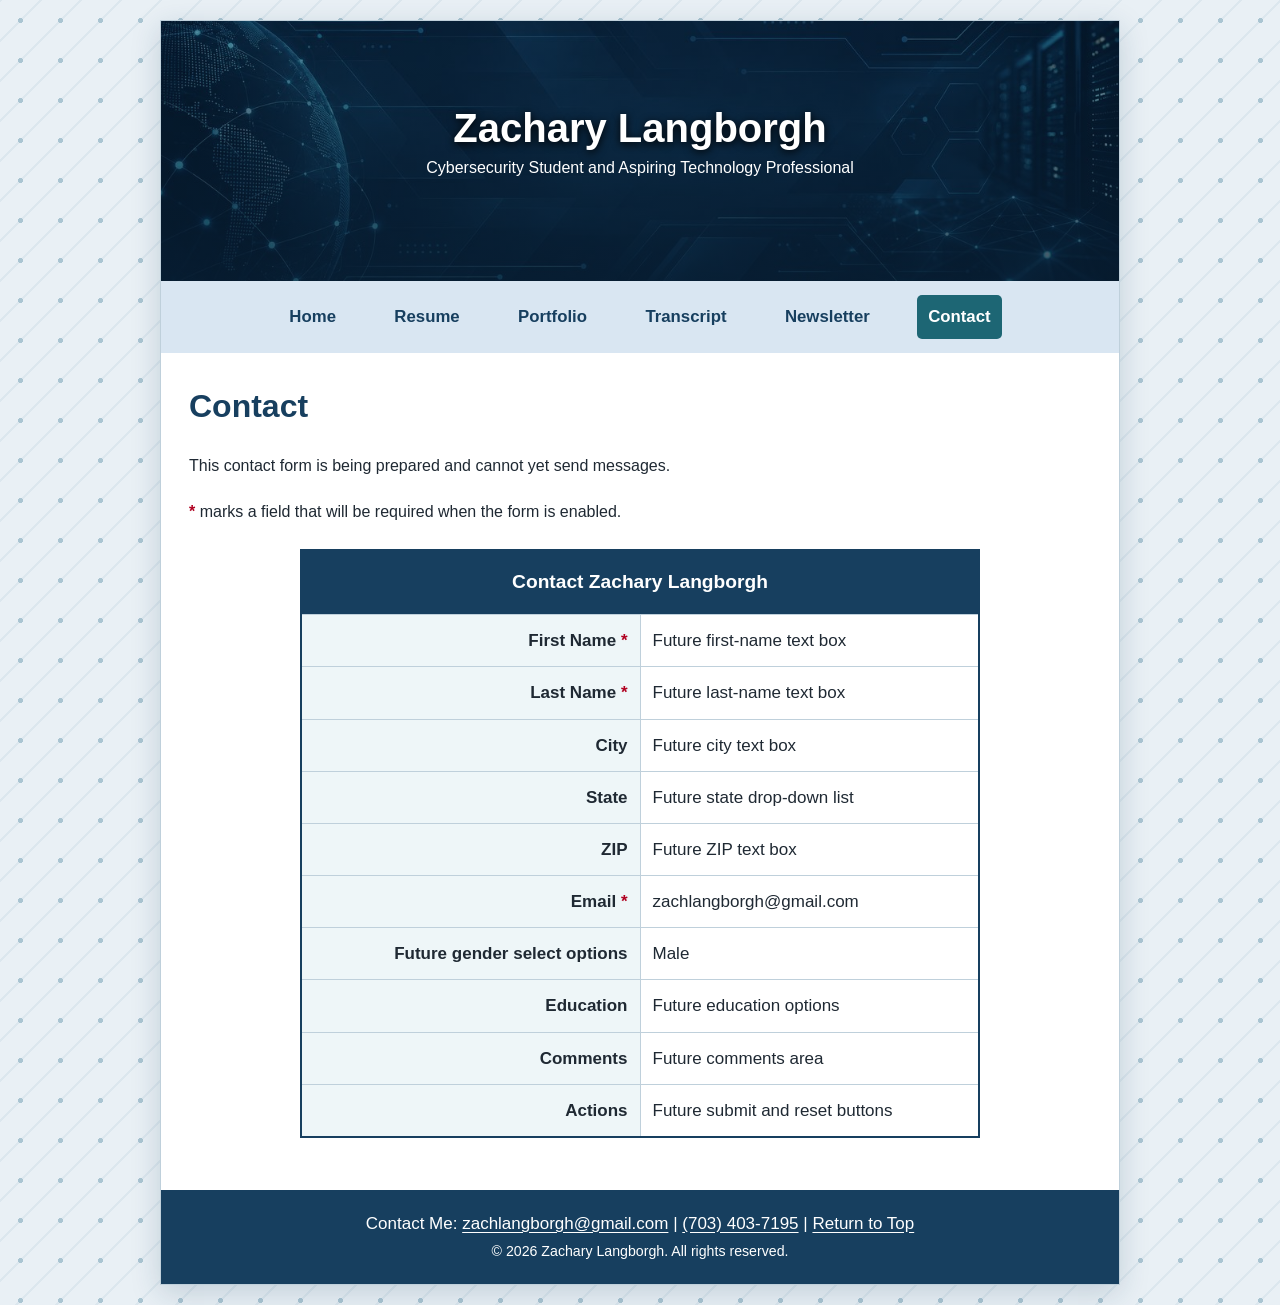
==== contact.htm @ 122a63dc "Whoops" ====
<!doctype html>
<html lang="en">
<head>
<meta charset="utf-8">
<meta name="viewport" content="width=device-width, initial-scale=1.0">
<meta name="author" content="Zachary Langborgh">
<meta name="description" content="Contact Zachary Langborgh. Contact form layout for questions about his education, experience, and portfolio.">
<title>Contact | Zachary Langborgh</title>
<link href="zachary-portfolio.css" rel="stylesheet" type="text/css">
</head>
<body id="top">
<div id="wrapper">
<header><p class="site-name">Zachary Langborgh</p><p>Cybersecurity Student and Aspiring Technology Professional</p></header>
<nav aria-label="Main navigation">
<ul>
<li><a href="index.html">Home</a></li>
<li><a href="resume.html">Resume</a></li>
<li><a href="portfolio.htm">Portfolio</a></li>
<li><a href="transcript.htm">Transcript</a></li>
<li><a href="newsletter.htm">Newsletter</a></li>
<li><a href="contact.htm" class="selected" aria-current="page">Contact</a></li>
</ul>
</nav>
<main>
<h1 class="page-title">Contact</h1>
<p>This contact form is being prepared and cannot yet send messages.</p>
<p><span class="contact-required">*</span> marks a field that will be required when the form is enabled.</p>
<table class="contact-table">
<thead><tr><th colspan="2">Contact Zachary Langborgh</th></tr></thead>
<tbody>
<tr><td class="contact-label">First Name <span class="contact-required">*</span></td><td>Future first-name text box</td></tr>
<tr><td class="contact-label">Last Name <span class="contact-required">*</span></td><td>Future last-name text box</td></tr>
<tr><td class="contact-label">City</td><td>Future city text box</td></tr>
<tr><td class="contact-label">State</td><td>Future state drop-down list</td></tr>
<tr><td class="contact-label">ZIP</td><td>Future ZIP text box</td></tr>
<tr><td class="contact-label">Email <span class="contact-required">*</span></td><td> zachlangborgh@gmail.com</td></tr>
<tr><td class="contact-label">Future gender select options</td><td>Male</td></tr>
<tr><td class="contact-label">Education</td><td>Future education options</td></tr>
<tr><td class="contact-label">Comments</td><td>Future comments area</td></tr>
<tr><td class="contact-label">Actions</td><td>Future submit and reset buttons</td></tr>
</tbody>
</table>
</main>
<footer>Contact Me: <a href="mailto:zachlangborgh@gmail.com">zachlangborgh@gmail.com</a> | <a href="tel:+17034037195">(703) 403-7195</a> | <a href="#top">Return to Top</a><br><small><span class="special-character">&copy;</span> 2026 Zachary Langborgh. All rights reserved.</small></footer>
</div><!-- close wrapper -->
</body>
</html>
---- zachary-portfolio.css ----
/* Existing tag selectors */
* { box-sizing: border-box; }
body { max-width: 1000px; margin: auto; padding: 20px; background-color: #e9f0f5; background-image: url("images/background.png"); color: #1f2933; font-family: Arial, sans-serif; font-size: 17px; line-height: 1.6; overflow-wrap: anywhere; }
body { width: 100%; }
body { width: 100%; }
html { scroll-padding-top: 1rem; }
header { min-height: 260px; padding: 30px; box-sizing: border-box; background-color: #173f5f; background-image: linear-gradient(rgba(8, 30, 50, 0.45), rgba(8, 30, 50, 0.75)), url("images/cybersecurity-banner.jpg"); background-repeat: no-repeat; background-size: cover; background-position: center; color: white; display: flex; flex-direction: column; justify-content: center; text-align: center; }
p { font-family: Arial, Helvetica, sans-serif; font-size: 1rem; line-height: 1.7; margin: 0 0 1.2rem; }
nav { background-color: #d9e6f2; padding: 14px; text-align: center; font-size: 18px; }
nav { display: flex; flex-wrap: wrap; justify-content: center; gap: 0.35rem; }
nav a { color: #173f5f; font-size: 1.05rem; font-weight: bold; text-decoration: none; padding: 0.55rem 0.7rem; border-radius: 5px; }
nav a:hover, nav a:focus-visible { color: white; background-color: #173f5f; }
nav ul { display:flex; flex-wrap:wrap; justify-content:center; gap:6px; padding:0; margin:0; list-style:none; }
nav li { display:block; margin:0; }
nav a { display:block; }
nav a:hover, nav a:focus-visible { color:#fff; background-color:#173f5f; }
a { color: #1261a0; text-underline-offset: 0.18em; }
a:focus-visible { outline: 3px solid #1d8490; outline-offset: 3px; }
main { padding: 28px; }
h1 { font-size: 40px; margin: 0; text-shadow: 0 2px 8px #000000; }
section { margin-bottom: 2rem; }
h2 { color: #173f5f; font-size: 28px; }
h2 { margin-top: 0; margin-bottom: 1rem; }
img { max-width: 100%; height: auto; }
hr { width: 70%; border: 4px solid #1d8490; border-radius: 5px; margin: 32px auto; }
footer { background-color: #173f5f; color: white; padding: 20px; text-align: center; }
footer a { color: white; }
footer a { color: white; }

/* IDs */
#wrapper { background-color: white; border: 1px solid #bfd0db; box-shadow: 0 8px 28px rgba(23, 63, 95, 0.18); }
#figureContainer { text-align: center;
    width: 100%; }
#figureContainer figure { display: inline-block;
    vertical-align: top;
    width: 320px;
    margin: 10px;
    text-align: center; }
#figureContainer img { display: block;
    width: 100%;
    max-width: 320px;
    height: 200px;
    object-fit: cover;
    margin: 0 auto 12px;
    border: 1px solid #bfd0db;
    border-radius: 6px; }
#figureContainer figcaption { line-height: 1.5;
    padding: 0 8px 15px; }

/* Classes */
.important { font-weight: bold; }
.site-name { font-size:40px; font-weight:bold; margin:0; line-height:1.3; text-shadow:0 2px 8px #000; }
.page-title { color:#173f5f; font-size:2rem; text-shadow:none; margin:0 0 1.2rem; }
.selected { background-color:#1d6674; color:white; }
nav a.selected { background-color:#1d6674; color:white; }
.resume-intro { max-width:75ch; }
.resume-row { display:grid; grid-template-columns: 27% minmax(0,1fr); gap:24px; border-top:1px solid #bfd0db; padding-top:24px; margin-top:24px; }
.resume-row h2 { font-size:1.25rem; border-left:4px solid #1d8490; padding-left:12px; }
.resume-details h3 { font-size:1.05rem; color:#173f5f; margin:0 0 4px; }
.resume-details ul { padding-left:1.2rem; margin:0 0 1.5rem; }
.resume-details li { margin-bottom:0.5rem; }
.date { color:#4b5965; font-size:0.92rem; margin-bottom:0.8rem; }
.contact-details { display:flex; flex-wrap:wrap; gap:20px; align-items:center; }
.resume-photo { display:block; width:130px; border-radius:6px; border:3px solid #d9e6f2; }
.download-button { display:inline-block; background:#173f5f; color:white; padding:10px 16px; border-radius:5px; text-decoration:none; }
.download-button:hover { background:#1d6674; }
.transcriptCourses { font-size: 1em;
    line-height: 1.8;
    width: 90%; }
.transcriptCourses li { margin-bottom: 8px; }
.recommendations { list-style-image: none;
    list-style-type: square; }
.references { list-style-type: lower-roman;
    padding-left: 30px; }
.specialCharacters { font-size: 1em; }
.specialCharacters span { color: purple;
    font-weight: bold;
    font-size: 1.3em; }
.newsletter h1 { font-family:Georgia,serif; color:#173f5f; font-size:2.5rem; line-height:1.15; text-shadow:none; margin:0 0 12px; }
.newsletter h2 { font-family:Arial,sans-serif; color:#176875; font-size:1.45rem; }
.newsletter blockquote { text-align:justify; margin:20px 24px; line-height:1.8; }
.newsletter blockquote::first-letter { font-size:2.5em; font-weight:bold; color:#176875; font-family:Georgia,serif; }
.newsletter-copy { text-align:justify; }
.issue-label { font-size:.8rem; letter-spacing:.14em; font-weight:bold; color:#176875; }
.byline { color:#52616c; font-size:.95rem; }
.issue-rule { width:100%; border:0; border-top:3px solid #176875; border-bottom:1px solid #b8d4d8; height:8px; border-radius:0; margin:22px 0 28px; }
.newsletter-photo { float:right; width:180px; margin:0 0 24px 28px; }
.newsletter-photo img { display:block; width:100%; border-radius:8px; }
.newsletter-photo figcaption { font-size:.8rem; line-height:1.5; color:#52616c; margin-top:8px; }
.newsletter section { display:flow-root; }
.newsletter .infobar { background:#173f5f; color:#fff; padding:12px; border-left:5px solid #1d8490; }
.box { border:2px solid #1d8490; padding:24px; background:#f1f8f9; border-radius:8px; }
.newsletter-checklist { list-style-image:url("images/newsletter-check.svg"); padding-left:28px; }
.newsletter-checklist li { padding-left:5px; margin-bottom:12px; }
.newsletter-button { display:inline-block; padding:12px 18px; background:#173f5f; color:white; border-radius:6px; text-decoration:none; font-weight:bold; transition:background-color .25s ease,color .25s ease; }
.newsletter-button:hover, .newsletter-button:focus-visible { background:#176875; color:white; }
.newsletter-button span { display:inline-block; transition:transform .25s ease; }
.newsletter-button:hover span, .newsletter-button:focus-visible span { transform:translateX(5px); }
.contact-table { width: 100%; max-width: 680px; margin: 24px auto; border: 2px solid #173f5f; border-collapse: collapse; table-layout: fixed; }
.contact-table th { text-align: center; background-color: #173f5f; color: #fff; font-size: 1.2rem; padding: 16px; }
.contact-table td { border: 1px solid #bfd0db; padding: 12px; vertical-align: top; overflow-wrap: anywhere; }
.contact-table .contact-label { text-align: right; font-weight: bold; background-color: #eef6f8; }
.contact-required { color: #b00020; font-weight: bold; }

@media (max-width: 600px) {
/* Existing tag selectors */
body { padding: 10px; }
header { padding: 24px 16px; min-height: 220px; }
nav a { padding: 0.5rem; }
main { padding: 20px; }
h1 { font-size: 2rem; }


}

@media (max-width:600px) {
/* Classes */
.resume-row { grid-template-columns:1fr; gap:12px; }
.site-name { font-size:2rem; }


}

@media print {
/* Existing tag selectors */
body { max-width:none; padding:0; background:white; }
main { padding:0; }

/* IDs */
#wrapper { border:0; box-shadow:none; }

/* Classes */
header, nav, footer, .download-button { display:none; }
.resume-row { break-inside:avoid; }


}

@media only screen and (max-width: 639px) {
/* Existing tag selectors */
nav ul { display: block; }
nav li { display: block; }


}

@media only screen and (min-width: 640px) {
/* Existing tag selectors */
nav ul { display: flex;
        justify-content: center; }
nav li { display: inline;
        margin: 0 15px; }


}

@media (max-width: 720px) {
/* IDs */
#figureContainer figure { display: block;
        width: 320px;
        max-width: 100%;
        margin: 15px auto; }


}

@media (max-width:600px) {
/* Existing tag selectors */
nav ul { display:flex; }

/* Classes */
.newsletter h1 { font-size:2rem; }
.newsletter-photo { float:none; width:160px; margin:0 auto 24px; }
.newsletter blockquote { margin:16px 8px; }
.box { padding:18px; }


}

@media (prefers-reduced-motion:reduce) {
/* Classes */
.newsletter-button, .newsletter-button span { transition:none; }
.newsletter-button:hover span, .newsletter-button:focus-visible span { transform:none; }


}
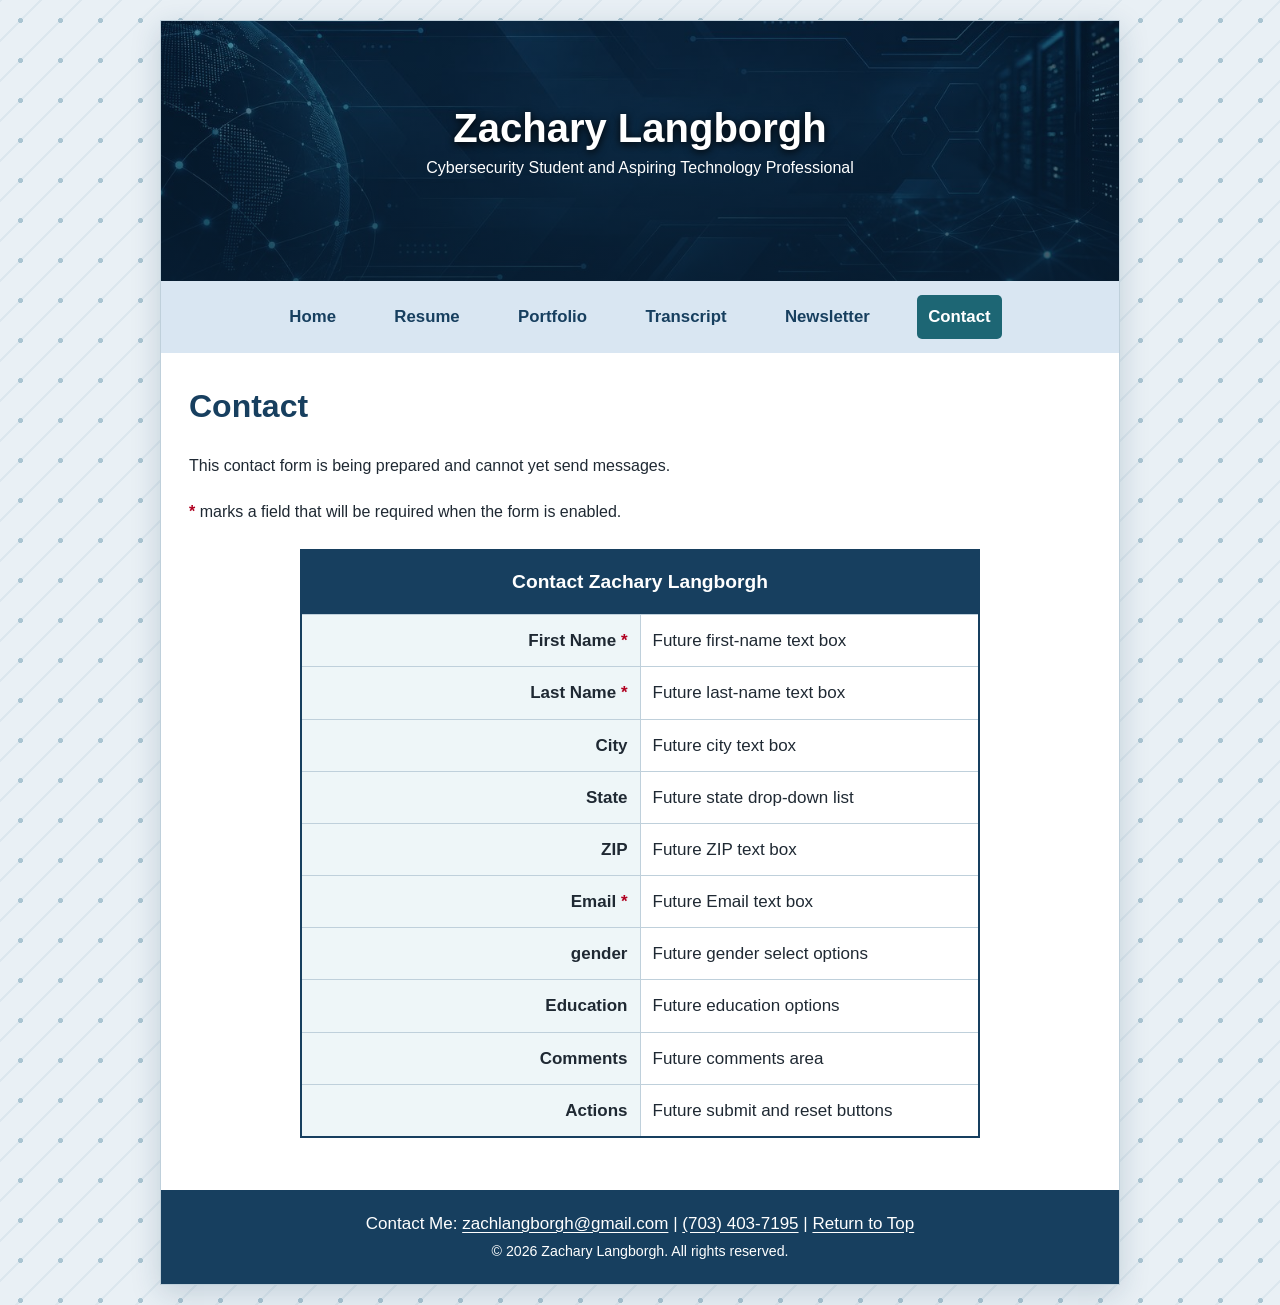
==== commit 464e45ca: "fix" ====
--- a/contact.htm
+++ b/contact.htm
@@ -33,8 +33,8 @@
 <tr><td class="contact-label">City</td><td>Future city text box</td></tr>
 <tr><td class="contact-label">State</td><td>Future state drop-down list</td></tr>
 <tr><td class="contact-label">ZIP</td><td>Future ZIP text box</td></tr>
-<tr><td class="contact-label">Email <span class="contact-required">*</span></td><td> zachlangborgh@gmail.com</td></tr>
-<tr><td class="contact-label">Future gender select options</td><td>Male</td></tr>
+<tr><td class="contact-label">Email <span class="contact-required">*</span></td><td>Future Email text box</td></tr>
+<tr><td class="contact-label">gender</td><td>Future gender select options</td></tr>
 <tr><td class="contact-label">Education</td><td>Future education options</td></tr>
 <tr><td class="contact-label">Comments</td><td>Future comments area</td></tr>
 <tr><td class="contact-label">Actions</td><td>Future submit and reset buttons</td></tr>
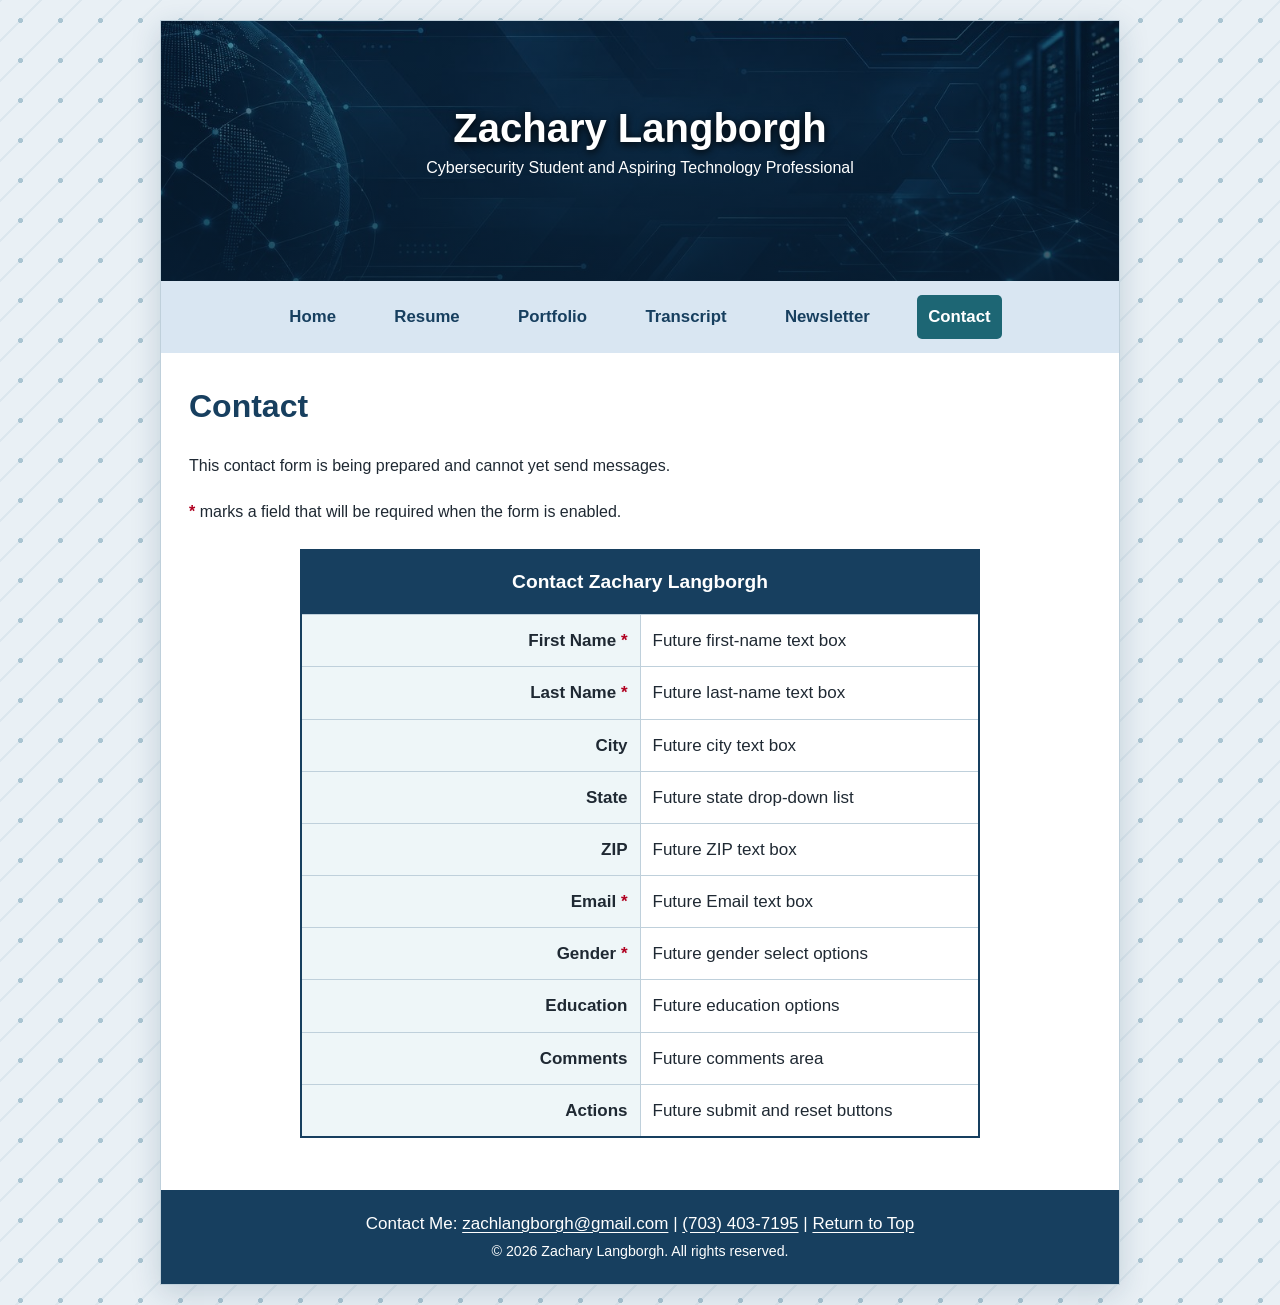
==== commit 3f65a8e3: "Update gender label to be capitalized and required" ====
--- a/contact.htm
+++ b/contact.htm
@@ -34,7 +34,7 @@
 <tr><td class="contact-label">State</td><td>Future state drop-down list</td></tr>
 <tr><td class="contact-label">ZIP</td><td>Future ZIP text box</td></tr>
 <tr><td class="contact-label">Email <span class="contact-required">*</span></td><td>Future Email text box</td></tr>
-<tr><td class="contact-label">gender</td><td>Future gender select options</td></tr>
+<tr><td class="contact-label">Gender <span class="contact-required">*</span></td><td>Future gender select options</td></tr>
 <tr><td class="contact-label">Education</td><td>Future education options</td></tr>
 <tr><td class="contact-label">Comments</td><td>Future comments area</td></tr>
 <tr><td class="contact-label">Actions</td><td>Future submit and reset buttons</td></tr>
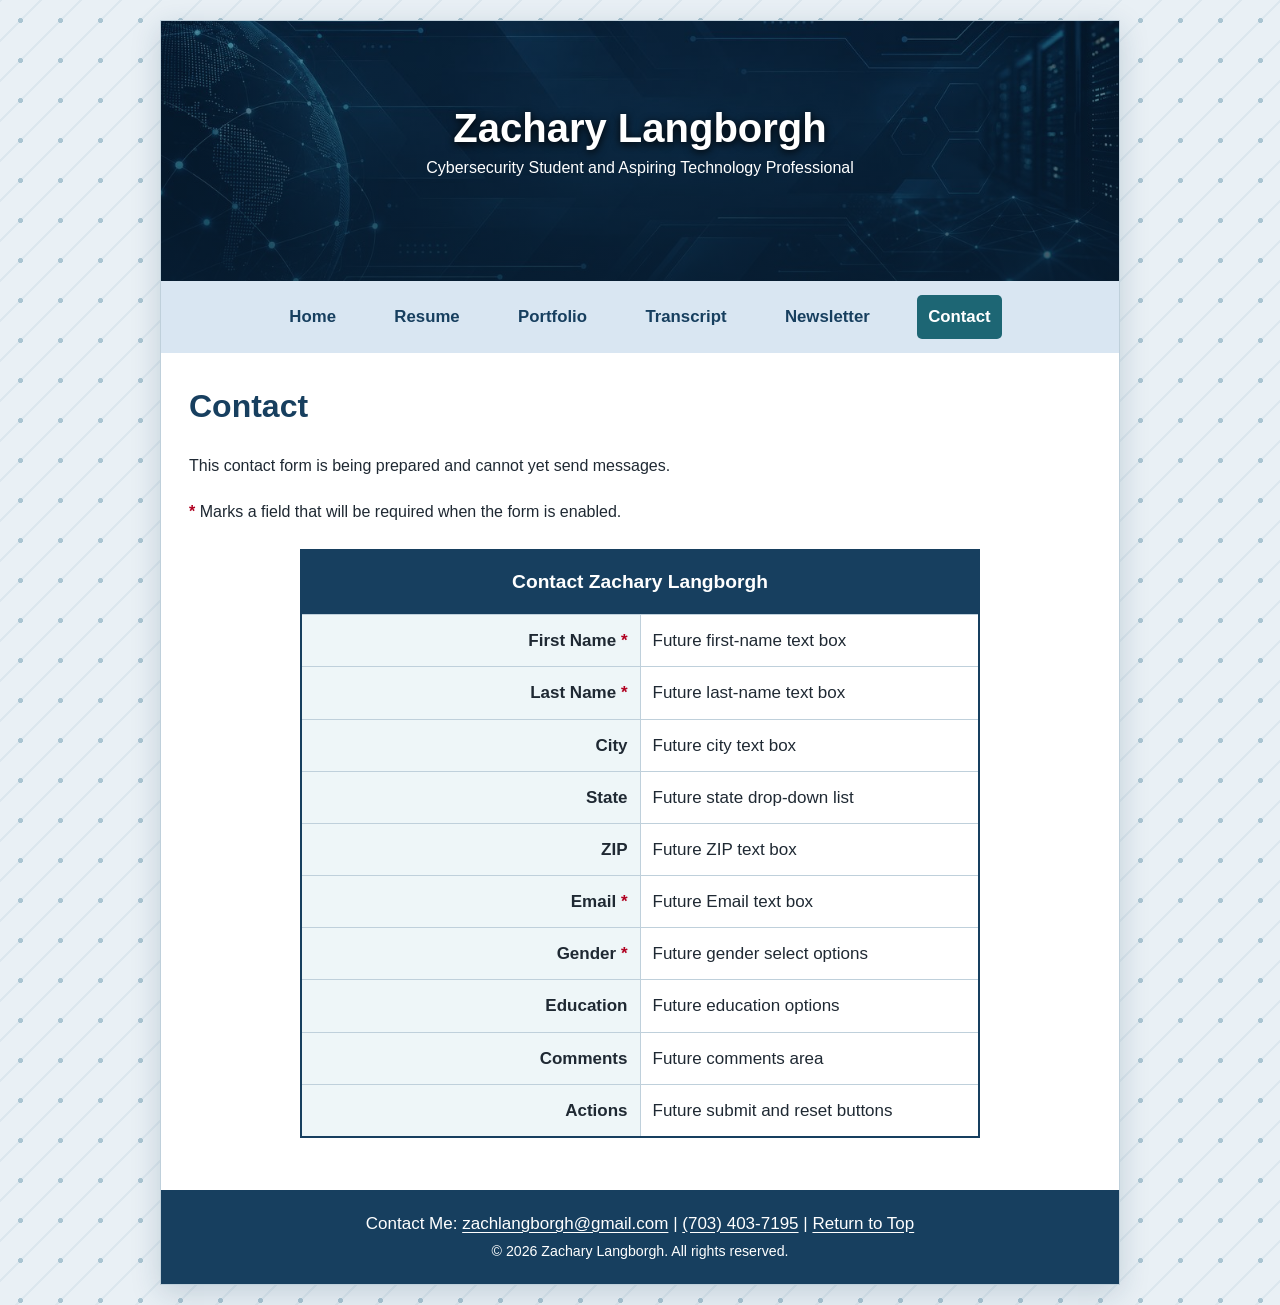
==== commit ab6e61b0: "Update contact.htm" ====
--- a/contact.htm
+++ b/contact.htm
@@ -24,7 +24,7 @@
 <main>
 <h1 class="page-title">Contact</h1>
 <p>This contact form is being prepared and cannot yet send messages.</p>
-<p><span class="contact-required">*</span> marks a field that will be required when the form is enabled.</p>
+<p><span class="contact-required">*</span> Marks a field that will be required when the form is enabled.</p>
 <table class="contact-table">
 <thead><tr><th colspan="2">Contact Zachary Langborgh</th></tr></thead>
 <tbody>
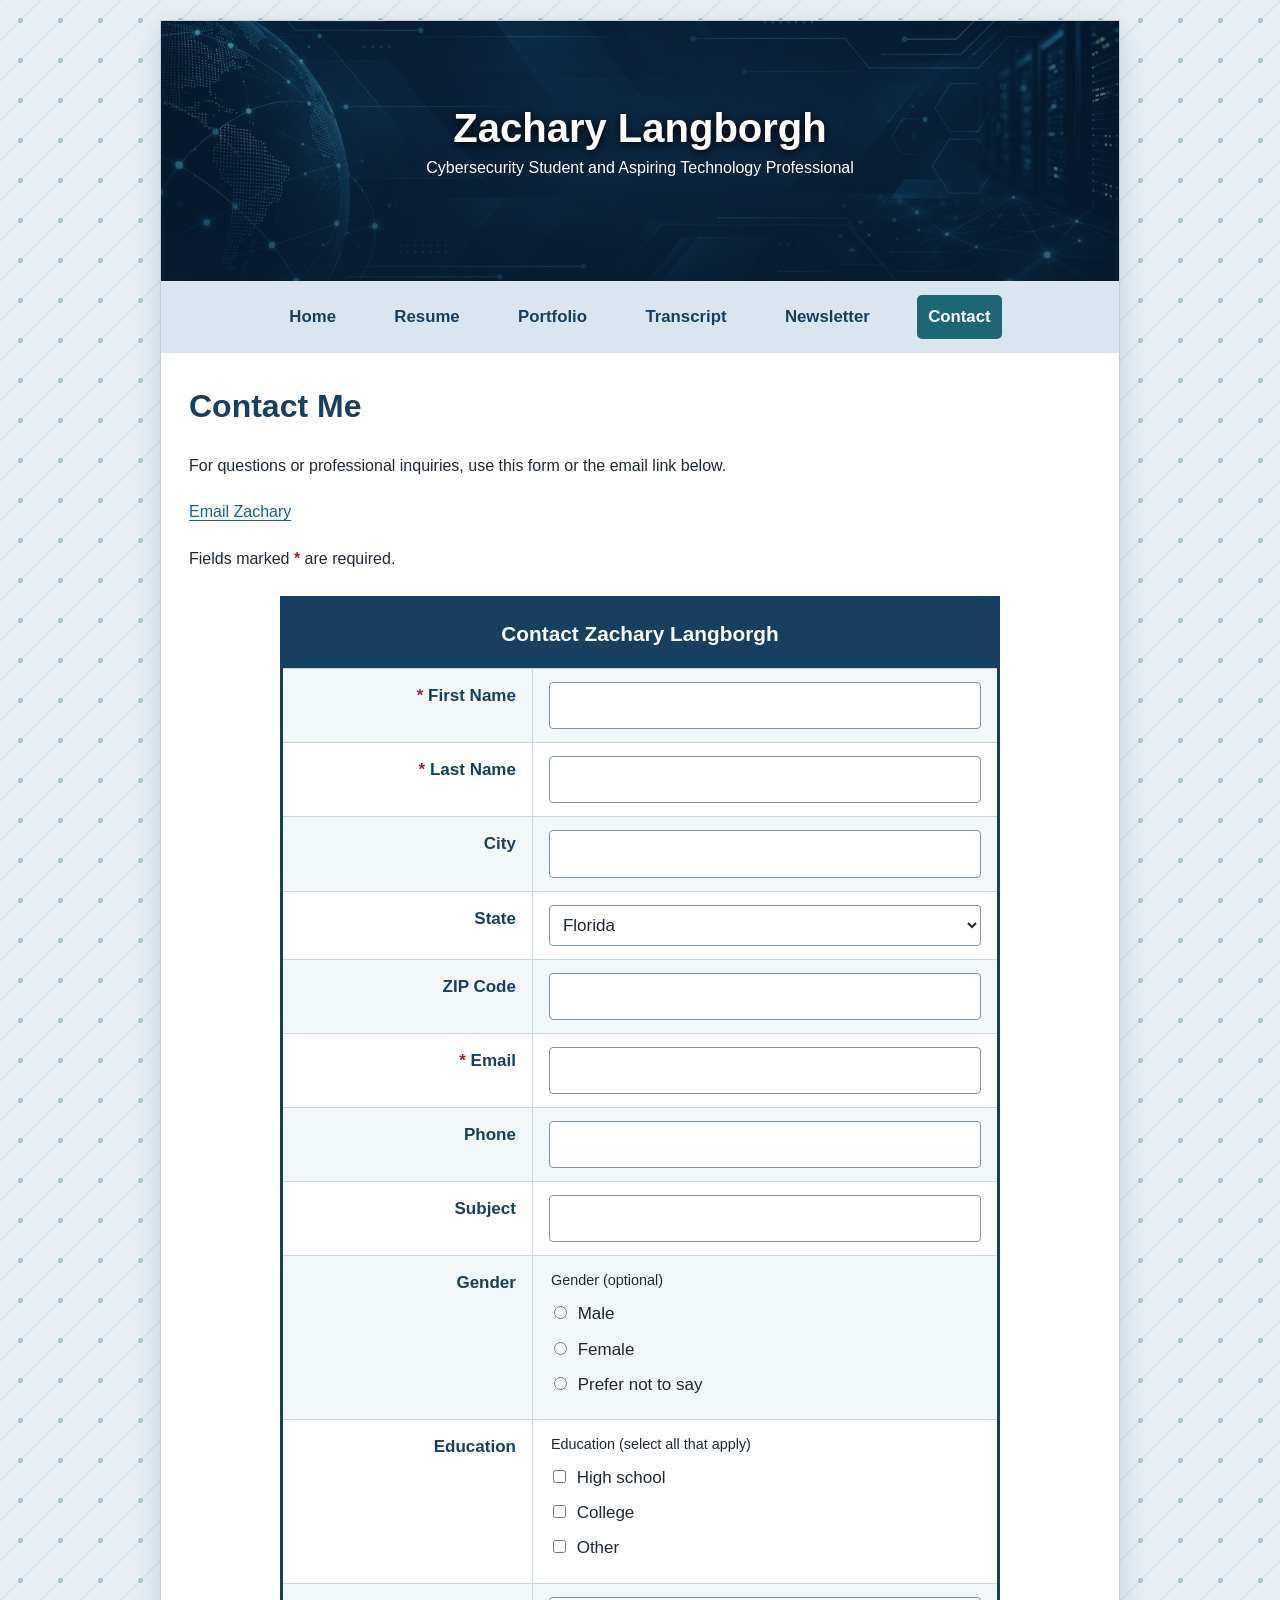
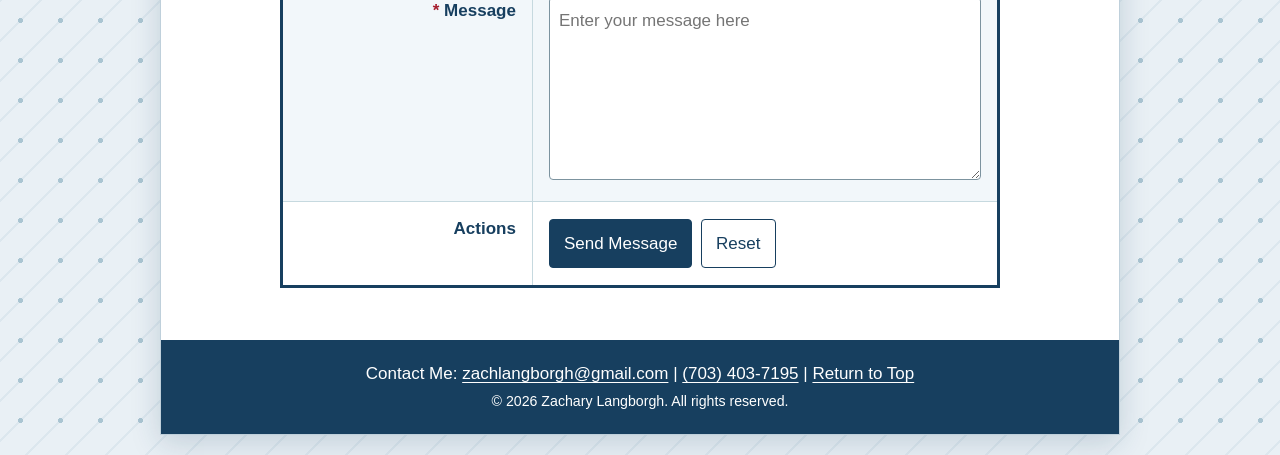
==== commit 9de2a67e: "Add files via upload" ====
--- a/contact.htm
+++ b/contact.htm
@@ -1,11 +1,12 @@
-<!doctype html>
+<!DOCTYPE html>
 <html lang="en">
 <head>
 <meta charset="utf-8">
 <meta name="viewport" content="width=device-width, initial-scale=1.0">
 <meta name="author" content="Zachary Langborgh">
-<meta name="description" content="Contact Zachary Langborgh. Contact form layout for questions about his education, experience, and portfolio.">
+<meta name="description" content="Contact Zachary Langborgh about his student portfolio, technology interests, and professional opportunities.">
 <title>Contact | Zachary Langborgh</title>
+<link rel="icon" href="favicon.ico" type="image/x-icon">
 <link href="zachary-portfolio.css" rel="stylesheet" type="text/css">
 </head>
 <body id="top">
@@ -22,24 +23,81 @@
 </ul>
 </nav>
 <main>
-<h1 class="page-title">Contact</h1>
-<p>This contact form is being prepared and cannot yet send messages.</p>
-<p><span class="contact-required">*</span> Marks a field that will be required when the form is enabled.</p>
+<h1 class="page-title">Contact Me</h1>
+<p>For questions or professional inquiries, use this form or the email link below.</p>
+<p><a href="mailto:zachlangborgh@gmail.com">Email Zachary</a></p>
+<p>Fields marked <span class="required">*</span> are required.</p>
+<form name="contactForm" id="contactForm" action="https://formsubmit.co/zachlangborgh@gmail.com" method="post" enctype="application/x-www-form-urlencoded">
+<input type="hidden" name="_subject" value="Zachary Portfolio Contact Submission">
+<input type="hidden" name="_next" value="https://zachlangborgh-png.github.io/zachary-portfolio/contactSent.htm">
+<input type="hidden" name="_template" value="table">
 <table class="contact-table">
-<thead><tr><th colspan="2">Contact Zachary Langborgh</th></tr></thead>
-<tbody>
-<tr><td class="contact-label">First Name <span class="contact-required">*</span></td><td>Future first-name text box</td></tr>
-<tr><td class="contact-label">Last Name <span class="contact-required">*</span></td><td>Future last-name text box</td></tr>
-<tr><td class="contact-label">City</td><td>Future city text box</td></tr>
-<tr><td class="contact-label">State</td><td>Future state drop-down list</td></tr>
-<tr><td class="contact-label">ZIP</td><td>Future ZIP text box</td></tr>
-<tr><td class="contact-label">Email <span class="contact-required">*</span></td><td>Future Email text box</td></tr>
-<tr><td class="contact-label">Gender <span class="contact-required">*</span></td><td>Future gender select options</td></tr>
-<tr><td class="contact-label">Education</td><td>Future education options</td></tr>
-<tr><td class="contact-label">Comments</td><td>Future comments area</td></tr>
-<tr><td class="contact-label">Actions</td><td>Future submit and reset buttons</td></tr>
-</tbody>
+<tr><th colspan="2">Contact Zachary Langborgh</th></tr>
+<tr><td class="field-label"><label for="FirstName"><span class="required">* </span>First Name</label></td><td><input type="text" name="FirstName" id="FirstName" required autocomplete="given-name" maxlength="80"></td></tr>
+<tr><td class="field-label"><label for="LastName"><span class="required">* </span>Last Name</label></td><td><input type="text" name="LastName" id="LastName" required autocomplete="family-name" maxlength="80"></td></tr>
+<tr><td class="field-label"><label for="City">City</label></td><td><input type="text" name="City" id="City" autocomplete="address-level2" maxlength="100"></td></tr>
+<tr><td class="field-label"><label for="State">State</label></td><td><select name="State" id="State" autocomplete="address-level1"><option value="AL">Alabama</option>
+<option value="AK">Alaska</option>
+<option value="AZ">Arizona</option>
+<option value="AR">Arkansas</option>
+<option value="CA">California</option>
+<option value="CO">Colorado</option>
+<option value="CT">Connecticut</option>
+<option value="DE">Delaware</option>
+<option value="DC">District of Columbia</option>
+<option value="FL" selected>Florida</option>
+<option value="GA">Georgia</option>
+<option value="HI">Hawaii</option>
+<option value="ID">Idaho</option>
+<option value="IL">Illinois</option>
+<option value="IN">Indiana</option>
+<option value="IA">Iowa</option>
+<option value="KS">Kansas</option>
+<option value="KY">Kentucky</option>
+<option value="LA">Louisiana</option>
+<option value="ME">Maine</option>
+<option value="MD">Maryland</option>
+<option value="MA">Massachusetts</option>
+<option value="MI">Michigan</option>
+<option value="MN">Minnesota</option>
+<option value="MS">Mississippi</option>
+<option value="MO">Missouri</option>
+<option value="MT">Montana</option>
+<option value="NE">Nebraska</option>
+<option value="NV">Nevada</option>
+<option value="NH">New Hampshire</option>
+<option value="NJ">New Jersey</option>
+<option value="NM">New Mexico</option>
+<option value="NY">New York</option>
+<option value="NC">North Carolina</option>
+<option value="ND">North Dakota</option>
+<option value="OH">Ohio</option>
+<option value="OK">Oklahoma</option>
+<option value="OR">Oregon</option>
+<option value="PA">Pennsylvania</option>
+<option value="RI">Rhode Island</option>
+<option value="SC">South Carolina</option>
+<option value="SD">South Dakota</option>
+<option value="TN">Tennessee</option>
+<option value="TX">Texas</option>
+<option value="UT">Utah</option>
+<option value="VT">Vermont</option>
+<option value="VA">Virginia</option>
+<option value="WA">Washington</option>
+<option value="WV">West Virginia</option>
+<option value="WI">Wisconsin</option>
+<option value="WY">Wyoming</option></select></td></tr>
+<tr><td class="field-label"><label for="Zip">ZIP Code</label></td><td><input type="text" name="Zip" id="Zip" autocomplete="postal-code" inputmode="numeric" pattern="[0-9]{5}" title="Enter a five-digit ZIP code" maxlength="5"></td></tr>
+<tr><td class="field-label"><label for="email"><span class="required">* </span>Email</label></td><td><input type="email" name="email" id="email" required autocomplete="email" maxlength="254"></td></tr>
+<tr><td class="field-label"><label for="Telephone">Phone</label></td><td><input type="tel" name="Telephone" id="Telephone" autocomplete="tel" maxlength="40"></td></tr>
+<tr><td class="field-label"><label for="Subject">Subject</label></td><td><input type="text" name="Subject" id="Subject" maxlength="150"></td></tr>
+<tr><td class="field-label">Gender</td><td><fieldset class="contact-options"><legend>Gender (optional)</legend><label><input type="radio" name="Gender" id="GenderMale" value="Male"> Male</label><label><input type="radio" name="Gender" id="GenderFemale" value="Female"> Female</label><label><input type="radio" name="Gender" id="GenderNotSpecified" value="Prefer not to say"> Prefer not to say</label></fieldset></td></tr>
+<tr><td class="field-label">Education</td><td><fieldset class="contact-options"><legend>Education (select all that apply)</legend><label><input type="checkbox" name="EducationHighSchool" id="EducationHighSchool" value="High school"> High school</label><label><input type="checkbox" name="EducationCollege" id="EducationCollege" value="College"> College</label><label><input type="checkbox" name="EducationOther" id="EducationOther" value="Other"> Other</label></fieldset></td></tr>
+<tr><td class="field-label"><label for="Comments"><span class="required">* </span>Message</label></td><td><textarea name="Comments" id="Comments" rows="6" cols="40" maxlength="5000" placeholder="Enter your message here" required></textarea></td></tr>
+<tr><td class="field-label">Actions</td><td><button type="submit">Send Message</button> <button type="reset">Reset</button></td></tr>
 </table>
+</form>
+
 </main>
 <footer>Contact Me: <a href="mailto:zachlangborgh@gmail.com">zachlangborgh@gmail.com</a> | <a href="tel:+17034037195">(703) 403-7195</a> | <a href="#top">Return to Top</a><br><small><span class="special-character">&copy;</span> 2026 Zachary Langborgh. All rights reserved.</small></footer>
 </div><!-- close wrapper -->
--- a/zachary-portfolio.css
+++ b/zachary-portfolio.css
@@ -1,186 +1,197 @@
-/* Existing tag selectors */
+/* Tags and elements */
 * { box-sizing: border-box; }
+html { scroll-padding-top: 1rem; }
+p { font-family: Arial, Helvetica, sans-serif; font-size: 1rem; line-height: 1.7; margin: 0 0 1.2rem; }
+img { max-width: 100%; height: auto; }
+section { margin-bottom: 2rem; }
 body { max-width: 1000px; margin: auto; padding: 20px; background-color: #e9f0f5; background-image: url("images/background.png"); color: #1f2933; font-family: Arial, sans-serif; font-size: 17px; line-height: 1.6; overflow-wrap: anywhere; }
+header { min-height: 260px; padding: 30px; box-sizing: border-box; background-color: #173f5f; background-image: linear-gradient(rgba(8, 30, 50, 0.45), rgba(8, 30, 50, 0.75)), url("images/cybersecurity-banner.jpg"); background-repeat: no-repeat; background-size: cover; background-position: center; color: white; display: flex; flex-direction: column; justify-content: center; text-align: center; }
+h1 { font-size: 40px; margin: 0; text-shadow: 0 2px 8px #000000; }
+nav { background-color: #d9e6f2; padding: 14px; text-align: center; font-size: 18px; }
+main { padding: 28px; }
+h2 { color: #173f5f; font-size: 28px; }
+hr { width: 70%; border: 4px solid #1d8490; border-radius: 5px; margin: 32px auto; }
+footer { background-color: #173f5f; color: white; padding: 20px; text-align: center; }
+footer a { color: white; }
 body { width: 100%; }
-body { width: 100%; }
-html { scroll-padding-top: 1rem; }
-header { min-height: 260px; padding: 30px; box-sizing: border-box; background-color: #173f5f; background-image: linear-gradient(rgba(8, 30, 50, 0.45), rgba(8, 30, 50, 0.75)), url("images/cybersecurity-banner.jpg"); background-repeat: no-repeat; background-size: cover; background-position: center; color: white; display: flex; flex-direction: column; justify-content: center; text-align: center; }
-p { font-family: Arial, Helvetica, sans-serif; font-size: 1rem; line-height: 1.7; margin: 0 0 1.2rem; }
-nav { background-color: #d9e6f2; padding: 14px; text-align: center; font-size: 18px; }
 nav { display: flex; flex-wrap: wrap; justify-content: center; gap: 0.35rem; }
 nav a { color: #173f5f; font-size: 1.05rem; font-weight: bold; text-decoration: none; padding: 0.55rem 0.7rem; border-radius: 5px; }
 nav a:hover, nav a:focus-visible { color: white; background-color: #173f5f; }
-nav ul { display:flex; flex-wrap:wrap; justify-content:center; gap:6px; padding:0; margin:0; list-style:none; }
-nav li { display:block; margin:0; }
-nav a { display:block; }
-nav a:hover, nav a:focus-visible { color:#fff; background-color:#173f5f; }
 a { color: #1261a0; text-underline-offset: 0.18em; }
 a:focus-visible { outline: 3px solid #1d8490; outline-offset: 3px; }
-main { padding: 28px; }
-h1 { font-size: 40px; margin: 0; text-shadow: 0 2px 8px #000000; }
-section { margin-bottom: 2rem; }
-h2 { color: #173f5f; font-size: 28px; }
+footer a { color: white; }
 h2 { margin-top: 0; margin-bottom: 1rem; }
-img { max-width: 100%; height: auto; }
-hr { width: 70%; border: 4px solid #1d8490; border-radius: 5px; margin: 32px auto; }
-footer { background-color: #173f5f; color: white; padding: 20px; text-align: center; }
-footer a { color: white; }
-footer a { color: white; }
+body { width: 100%; }
+nav ul {display:flex; flex-wrap:wrap; justify-content:center; gap:6px; padding:0; margin:0; list-style:none;}
+nav li {display:block; margin:0;}
+nav a {display:block;}
+nav a:hover, nav a:focus-visible {color:#fff; background-color:#173f5f;}
 
 /* IDs */
 #wrapper { background-color: white; border: 1px solid #bfd0db; box-shadow: 0 8px 28px rgba(23, 63, 95, 0.18); }
-#figureContainer { text-align: center;
-    width: 100%; }
-#figureContainer figure { display: inline-block;
+#introduction { display: flow-root; }
+#figureContainer {
+    text-align: center;
+    width: 100%;
+}
+#figureContainer figure {
+    display: inline-block;
     vertical-align: top;
     width: 320px;
     margin: 10px;
-    text-align: center; }
-#figureContainer img { display: block;
+    text-align: center;
+}
+#figureContainer img {
+    display: block;
     width: 100%;
     max-width: 320px;
     height: 200px;
     object-fit: cover;
     margin: 0 auto 12px;
     border: 1px solid #bfd0db;
-    border-radius: 6px; }
-#figureContainer figcaption { line-height: 1.5;
-    padding: 0 8px 15px; }
+    border-radius: 6px;
+}
+#figureContainer figcaption {
+    line-height: 1.5;
+    padding: 0 8px 15px;
+}
 
 /* Classes */
+.tagline { font-size: 20px; margin: 8px 0 0; text-shadow: 0 2px 6px #000000; }
+.portrait { display: block; float: right; width: 34%; max-width: 280px; height: auto; margin: 0 0 18px 28px; border: 5px solid #d9e6f2; border-radius: 8px; }
 .important { font-weight: bold; }
-.site-name { font-size:40px; font-weight:bold; margin:0; line-height:1.3; text-shadow:0 2px 8px #000; }
-.page-title { color:#173f5f; font-size:2rem; text-shadow:none; margin:0 0 1.2rem; }
-.selected { background-color:#1d6674; color:white; }
-nav a.selected { background-color:#1d6674; color:white; }
-.resume-intro { max-width:75ch; }
-.resume-row { display:grid; grid-template-columns: 27% minmax(0,1fr); gap:24px; border-top:1px solid #bfd0db; padding-top:24px; margin-top:24px; }
-.resume-row h2 { font-size:1.25rem; border-left:4px solid #1d8490; padding-left:12px; }
-.resume-details h3 { font-size:1.05rem; color:#173f5f; margin:0 0 4px; }
-.resume-details ul { padding-left:1.2rem; margin:0 0 1.5rem; }
-.resume-details li { margin-bottom:0.5rem; }
-.date { color:#4b5965; font-size:0.92rem; margin-bottom:0.8rem; }
-.contact-details { display:flex; flex-wrap:wrap; gap:20px; align-items:center; }
-.resume-photo { display:block; width:130px; border-radius:6px; border:3px solid #d9e6f2; }
-.download-button { display:inline-block; background:#173f5f; color:white; padding:10px 16px; border-radius:5px; text-decoration:none; }
-.download-button:hover { background:#1d6674; }
-.transcriptCourses { font-size: 1em;
+.highlight { color: #1261a0; }
+.skills-diagram { display: block; width: 100%; max-width: 620px; height: auto; margin: 24px auto; background-color: #eef6f8; border-radius: 10px; }
+.connection { stroke:#1d8490; stroke-width:4; }
+.security-node { fill:#173f5f; }
+.network-node { fill:#1d8490; }
+.language-node { fill:#39739d; }
+.security-label { fill:white; font-size:20px; font-weight:bold; }
+.network-label { fill:white; font-size:18px; }
+.python-label { fill:white; font-size:17px; }
+.web-label { fill:white; font-size:15px; }
+.caption { text-align: center; }
+.resume-preview { display: block; width: 100%; max-width: 430px; height: auto; margin: 0 auto; border: 1px solid #a8b8c3; box-shadow: 0 4px 14px rgba(23, 63, 95, 0.2); }
+.site-name {font-size:40px; font-weight:bold; margin:0; line-height:1.3; text-shadow:0 2px 8px #000;}
+.page-title {color:#173f5f; font-size:2rem; text-shadow:none; margin:0 0 1.2rem;}
+.selected {background-color:#1d6674; color:white;}
+nav a.selected {background-color:#1d6674; color:white;}
+.resume-intro {max-width:75ch;}
+.resume-row {display:grid; grid-template-columns: 27% minmax(0,1fr); gap:24px; border-top:1px solid #bfd0db; padding-top:24px; margin-top:24px;}
+.resume-row h2 {font-size:1.25rem; border-left:4px solid #1d8490; padding-left:12px;}
+.resume-details h3 {font-size:1.05rem; color:#173f5f; margin:0 0 4px;}
+.resume-details ul {padding-left:1.2rem; margin:0 0 1.5rem;}
+.resume-details li {margin-bottom:0.5rem;}
+.date {color:#4b5965; font-size:0.92rem; margin-bottom:0.8rem;}
+.contact-details {display:flex; flex-wrap:wrap; gap:20px; align-items:center;}
+.resume-photo {display:block; width:130px; border-radius:6px; border:3px solid #d9e6f2;}
+.download-button {display:inline-block; background:#173f5f; color:white; padding:10px 16px; border-radius:5px; text-decoration:none;}
+.download-button:hover {background:#1d6674;}
+.transcriptCourses {
+    font-size: 1em;
     line-height: 1.8;
-    width: 90%; }
-.transcriptCourses li { margin-bottom: 8px; }
-.recommendations { list-style-image: none;
-    list-style-type: square; }
-.references { list-style-type: lower-roman;
-    padding-left: 30px; }
-.specialCharacters { font-size: 1em; }
-.specialCharacters span { color: purple;
+    width: 90%;
+}
+.transcriptCourses li {
+    margin-bottom: 8px;
+}
+.recommendations {
+    list-style-image: none;
+    list-style-type: square;
+}
+.references {
+    list-style-type: lower-roman;
+    padding-left: 30px;
+}
+.specialCharacters {
+    font-size: 1em;
+}
+.specialCharacters span {
+    color: purple;
     font-weight: bold;
-    font-size: 1.3em; }
-.newsletter h1 { font-family:Georgia,serif; color:#173f5f; font-size:2.5rem; line-height:1.15; text-shadow:none; margin:0 0 12px; }
-.newsletter h2 { font-family:Arial,sans-serif; color:#176875; font-size:1.45rem; }
-.newsletter blockquote { text-align:justify; margin:20px 24px; line-height:1.8; }
-.newsletter blockquote::first-letter { font-size:2.5em; font-weight:bold; color:#176875; font-family:Georgia,serif; }
-.newsletter-copy { text-align:justify; }
-.issue-label { font-size:.8rem; letter-spacing:.14em; font-weight:bold; color:#176875; }
-.byline { color:#52616c; font-size:.95rem; }
-.issue-rule { width:100%; border:0; border-top:3px solid #176875; border-bottom:1px solid #b8d4d8; height:8px; border-radius:0; margin:22px 0 28px; }
-.newsletter-photo { float:right; width:180px; margin:0 0 24px 28px; }
-.newsletter-photo img { display:block; width:100%; border-radius:8px; }
-.newsletter-photo figcaption { font-size:.8rem; line-height:1.5; color:#52616c; margin-top:8px; }
-.newsletter section { display:flow-root; }
-.newsletter .infobar { background:#173f5f; color:#fff; padding:12px; border-left:5px solid #1d8490; }
-.box { border:2px solid #1d8490; padding:24px; background:#f1f8f9; border-radius:8px; }
-.newsletter-checklist { list-style-image:url("images/newsletter-check.svg"); padding-left:28px; }
-.newsletter-checklist li { padding-left:5px; margin-bottom:12px; }
-.newsletter-button { display:inline-block; padding:12px 18px; background:#173f5f; color:white; border-radius:6px; text-decoration:none; font-weight:bold; transition:background-color .25s ease,color .25s ease; }
-.newsletter-button:hover, .newsletter-button:focus-visible { background:#176875; color:white; }
-.newsletter-button span { display:inline-block; transition:transform .25s ease; }
-.newsletter-button:hover span, .newsletter-button:focus-visible span { transform:translateX(5px); }
-.contact-table { width: 100%; max-width: 680px; margin: 24px auto; border: 2px solid #173f5f; border-collapse: collapse; table-layout: fixed; }
-.contact-table th { text-align: center; background-color: #173f5f; color: #fff; font-size: 1.2rem; padding: 16px; }
-.contact-table td { border: 1px solid #bfd0db; padding: 12px; vertical-align: top; overflow-wrap: anywhere; }
-.contact-table .contact-label { text-align: right; font-weight: bold; background-color: #eef6f8; }
-.contact-required { color: #b00020; font-weight: bold; }
+    font-size: 1.3em;
+}
+.newsletter h1 {font-family:Georgia,serif; color:#173f5f; font-size:2.5rem; line-height:1.15; text-shadow:none; margin:0 0 12px;}
+.newsletter h2 {font-family:Arial,sans-serif; color:#176875; font-size:1.45rem;}
+.newsletter blockquote {text-align:justify; margin:20px 24px; line-height:1.8;}
+.newsletter blockquote::first-letter {font-size:2.5em; font-weight:bold; color:#176875; font-family:Georgia,serif;}
+.newsletter-copy {text-align:justify;}
+.issue-label {font-size:.8rem; letter-spacing:.14em; font-weight:bold; color:#176875;}
+.byline {color:#52616c; font-size:.95rem;}
+.issue-rule {width:100%; border:0; border-top:3px solid #176875; border-bottom:1px solid #b8d4d8; height:8px; border-radius:0; margin:22px 0 28px;}
+.newsletter-photo {float:right; width:180px; margin:0 0 24px 28px;}
+.newsletter-photo img {display:block; width:100%; border-radius:8px;}
+.newsletter-photo figcaption {font-size:.8rem; line-height:1.5; color:#52616c; margin-top:8px;}
+.newsletter section {display:flow-root;}
+.newsletter .infobar {background:#173f5f; color:#fff; padding:12px; border-left:5px solid #1d8490;}
+.box {border:2px solid #1d8490; padding:24px; background:#f1f8f9; border-radius:8px;}
+.newsletter-checklist {list-style-image:url('images/newsletter-check.svg'); padding-left:28px;}
+.newsletter-checklist li {padding-left:5px; margin-bottom:12px;}
+.newsletter-button {display:inline-block; padding:12px 18px; background:#173f5f; color:white; border-radius:6px; text-decoration:none; font-weight:bold; transition:background-color .25s ease,color .25s ease;}
+.newsletter-button:hover, .newsletter-button:focus-visible {background:#176875; color:white;}
+.newsletter-button span {display:inline-block; transition:transform .25s ease;}
+.newsletter-button:hover span, .newsletter-button:focus-visible span {transform:translateX(5px);}
 
+/* Responsive and print layouts */
 @media (max-width: 600px) {
-/* Existing tag selectors */
-body { padding: 10px; }
-header { padding: 24px 16px; min-height: 220px; }
-nav a { padding: 0.5rem; }
-main { padding: 20px; }
-h1 { font-size: 2rem; }
+            body { padding: 10px; }
+            header { padding: 24px 16px; min-height: 220px; }
+            h1 { font-size: 2rem; }
+            main { padding: 20px; }
+            .portrait { float: none; width: 100%; max-width: 280px; margin: 0 auto 20px; }
+            nav a { padding: 0.5rem; }
+        }
+@media(max-width:600px) {.resume-row {grid-template-columns:1fr; gap:12px;} .site-name {font-size:2rem;}}
+@media print {body {max-width:none; padding:0; background:white;} header,nav,footer,.download-button {display:none;} #wrapper {border:0; box-shadow:none;} main {padding:0;} .resume-row {break-inside:avoid;} }
+@media only screen and (max-width: 639px) {
+    nav ul {
+        display: block;
+    }
 
+    nav li {
+        display: block;
+    }
+}
+@media only screen and (min-width: 640px) {
+    nav ul {
+        display: flex;
+        justify-content: center;
+    }
 
+    nav li {
+        display: inline;
+        margin: 0 15px;
+    }
 }
-
-@media (max-width:600px) {
-/* Classes */
-.resume-row { grid-template-columns:1fr; gap:12px; }
-.site-name { font-size:2rem; }
-
-
-}
-
-@media print {
-/* Existing tag selectors */
-body { max-width:none; padding:0; background:white; }
-main { padding:0; }
-
-/* IDs */
-#wrapper { border:0; box-shadow:none; }
-
-/* Classes */
-header, nav, footer, .download-button { display:none; }
-.resume-row { break-inside:avoid; }
-
-
-}
-
-@media only screen and (max-width: 639px) {
-/* Existing tag selectors */
-nav ul { display: block; }
-nav li { display: block; }
-
-
-}
-
-@media only screen and (min-width: 640px) {
-/* Existing tag selectors */
-nav ul { display: flex;
-        justify-content: center; }
-nav li { display: inline;
-        margin: 0 15px; }
-
-
-}
-
 @media (max-width: 720px) {
-/* IDs */
-#figureContainer figure { display: block;
+    #figureContainer figure {
+        display: block;
         width: 320px;
         max-width: 100%;
-        margin: 15px auto; }
+        margin: 15px auto;
+    }
+}
+@media(max-width:600px) {.newsletter h1 {font-size:2rem;} .newsletter-photo {float:none; width:160px; margin:0 auto 24px;} .newsletter blockquote {margin:16px 8px;} .box {padding:18px;} nav ul {display:flex;} }
+@media(prefers-reduced-motion:reduce) {.newsletter-button,.newsletter-button span {transition:none;} .newsletter-button:hover span,.newsletter-button:focus-visible span {transform:none;} }
+/* Contact table layout */
+.contact-table {width:100%; max-width:720px; margin:24px auto; border:3px solid #173f5f; border-collapse:collapse;}
+.contact-table th {background:#173f5f; color:#fff; text-align:center; padding:18px; font-size:1.3rem;}
+.contact-table td {padding:13px 16px; border:1px solid #c6d9df; vertical-align:top;}
+.contact-table tr:nth-child(even) {background-color:#f2f7fa;}
+.field-label {width:35%; text-align:right; font-weight:bold; color:#173f5f;}
+.field-placeholder {color:#52616c;}
+.required {color:#a51d2d; font-weight:bold;}
+.contact-note {max-width:720px; margin:16px auto; color:#52616c;}
+@media(max-width:600px) {.contact-table td {padding:10px 8px;} .field-label {width:42%;} .contact-table th {font-size:1.1rem;}}
 
-
-}
-
-@media (max-width:600px) {
-/* Existing tag selectors */
-nav ul { display:flex; }
-
-/* Classes */
-.newsletter h1 { font-size:2rem; }
-.newsletter-photo { float:none; width:160px; margin:0 auto 24px; }
-.newsletter blockquote { margin:16px 8px; }
-.box { padding:18px; }
-
-
-}
-
-@media (prefers-reduced-motion:reduce) {
-/* Classes */
-.newsletter-button, .newsletter-button span { transition:none; }
-.newsletter-button:hover span, .newsletter-button:focus-visible span { transform:none; }
-
-
-}
+/* Contact form controls: scoped to this form to preserve other pages. */
+#contactForm input:not([type="hidden"]):not([type="radio"]):not([type="checkbox"]),
+#contactForm select, #contactForm textarea {width:100%; max-width:100%; box-sizing:border-box; font:inherit; color:#1f2933; background:#fff; border:1px solid #7c939f; border-radius:4px; padding:9px;}
+#contactForm textarea {resize:vertical;}
+#contactForm input:focus-visible, #contactForm select:focus-visible, #contactForm textarea:focus-visible, #contactForm button:focus-visible {outline:3px solid #1d8490; outline-offset:2px;}
+#contactForm button {font:inherit; padding:10px 14px; margin:4px 4px 4px 0; border:1px solid #173f5f; border-radius:4px; background:#173f5f; color:#fff; cursor:pointer;}
+#contactForm button[type="reset"] {background:#fff; color:#173f5f;}
+#contactForm .contact-options {border:0; padding:0; margin:0; min-width:0;}
+#contactForm .contact-options legend {font-size:0.9rem; margin-bottom:8px;}
+#contactForm .contact-options label {display:block; margin-bottom:8px; color:#1f2933;}
+#contactForm input[type="radio"], #contactForm input[type="checkbox"] {width:auto; margin-right:6px; accent-color:#173f5f;}
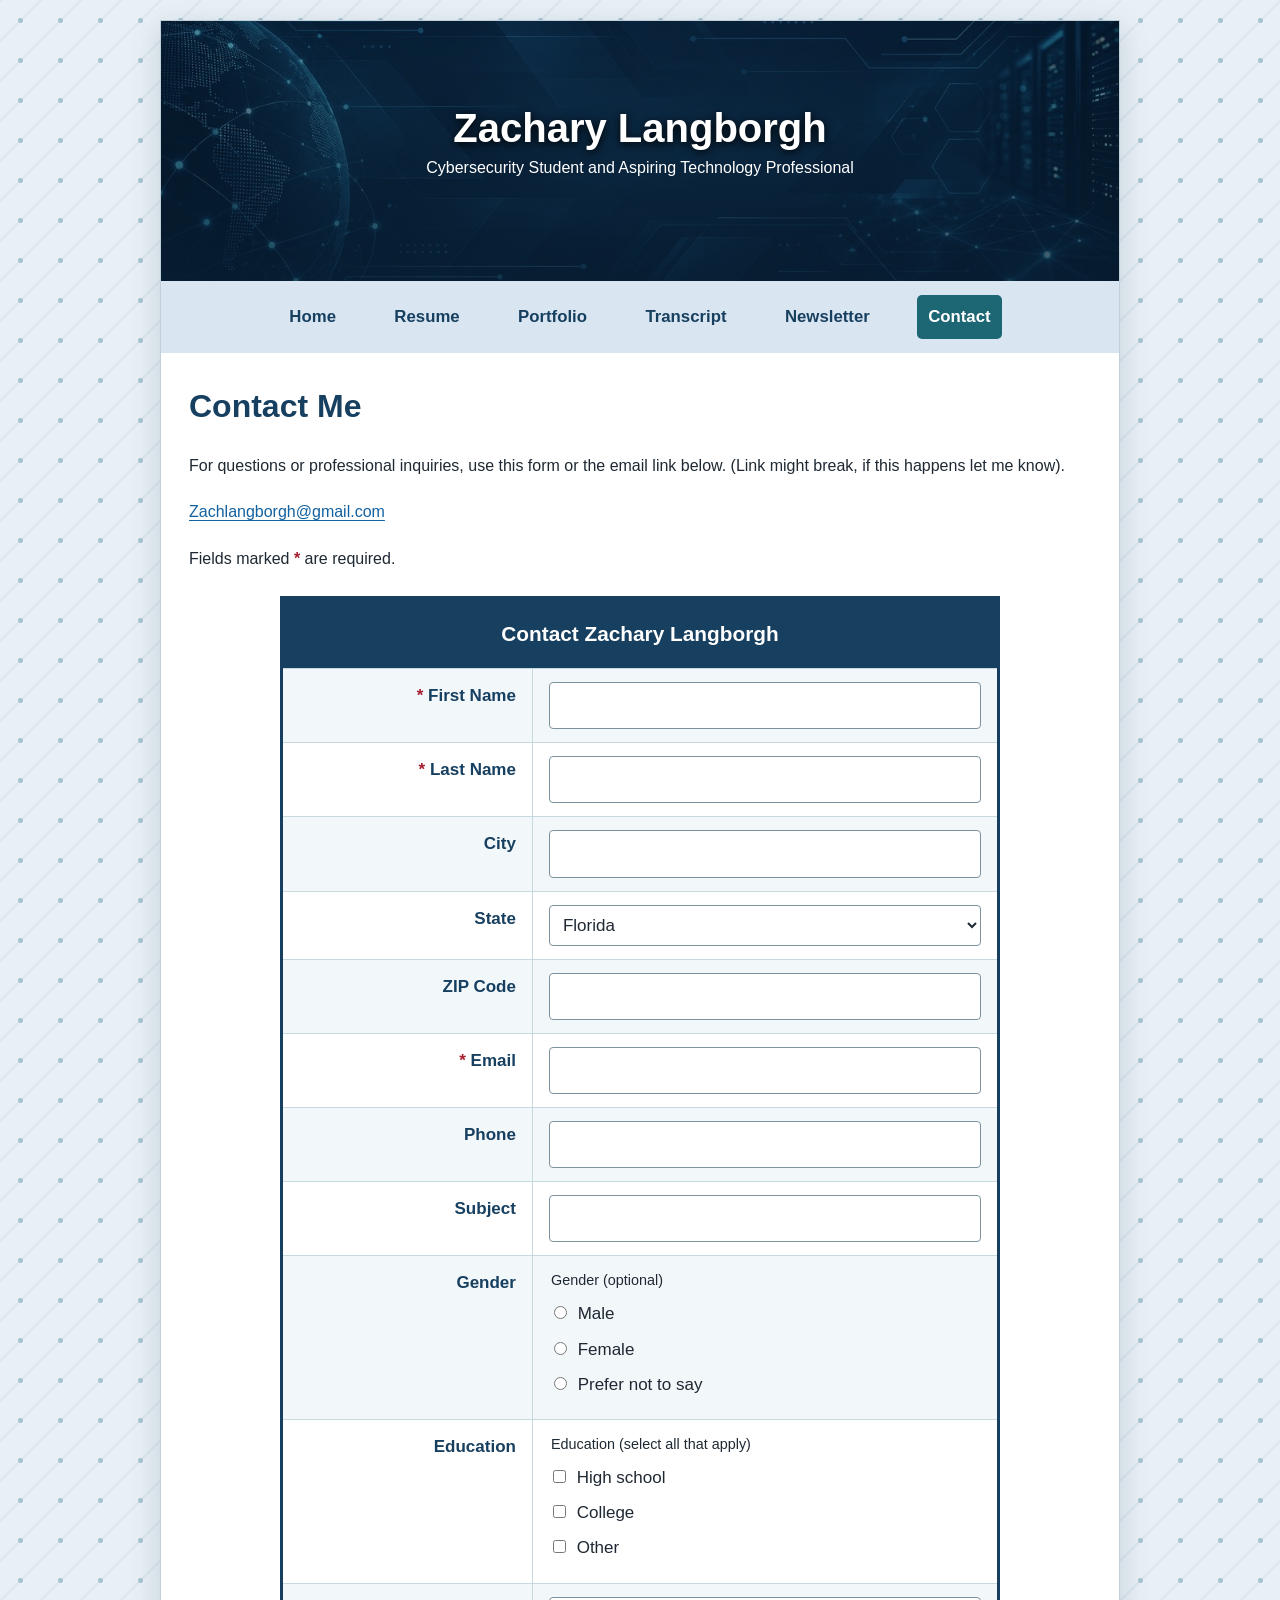
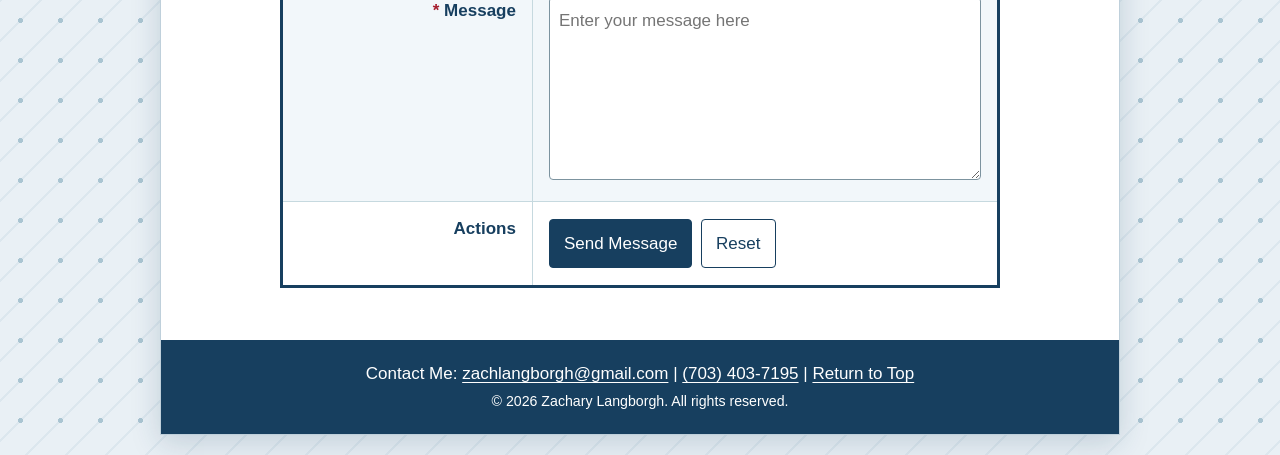
==== commit 49a88a6f: "Revise contact details and add link warning Updated contact information and added a note about poten" ====
--- a/contact.htm
+++ b/contact.htm
@@ -24,8 +24,8 @@
 </nav>
 <main>
 <h1 class="page-title">Contact Me</h1>
-<p>For questions or professional inquiries, use this form or the email link below.</p>
-<p><a href="mailto:zachlangborgh@gmail.com">Email Zachary</a></p>
+<p>For questions or professional inquiries, use this form or the email link below. (Link might break, if this happens let me know).</p>
+<p><a href="mailto:zachlangborgh@gmail.com">Zachlangborgh@gmail.com</a></p>
 <p>Fields marked <span class="required">*</span> are required.</p>
 <form name="contactForm" id="contactForm" action="https://formsubmit.co/zachlangborgh@gmail.com" method="post" enctype="application/x-www-form-urlencoded">
 <input type="hidden" name="_subject" value="Zachary Portfolio Contact Submission">
@@ -81,6 +81,7 @@
 <option value="TN">Tennessee</option>
 <option value="TX">Texas</option>
 <option value="UT">Utah</option>
+<option value="UT">U.S. Territories</option>
 <option value="VT">Vermont</option>
 <option value="VA">Virginia</option>
 <option value="WA">Washington</option>
